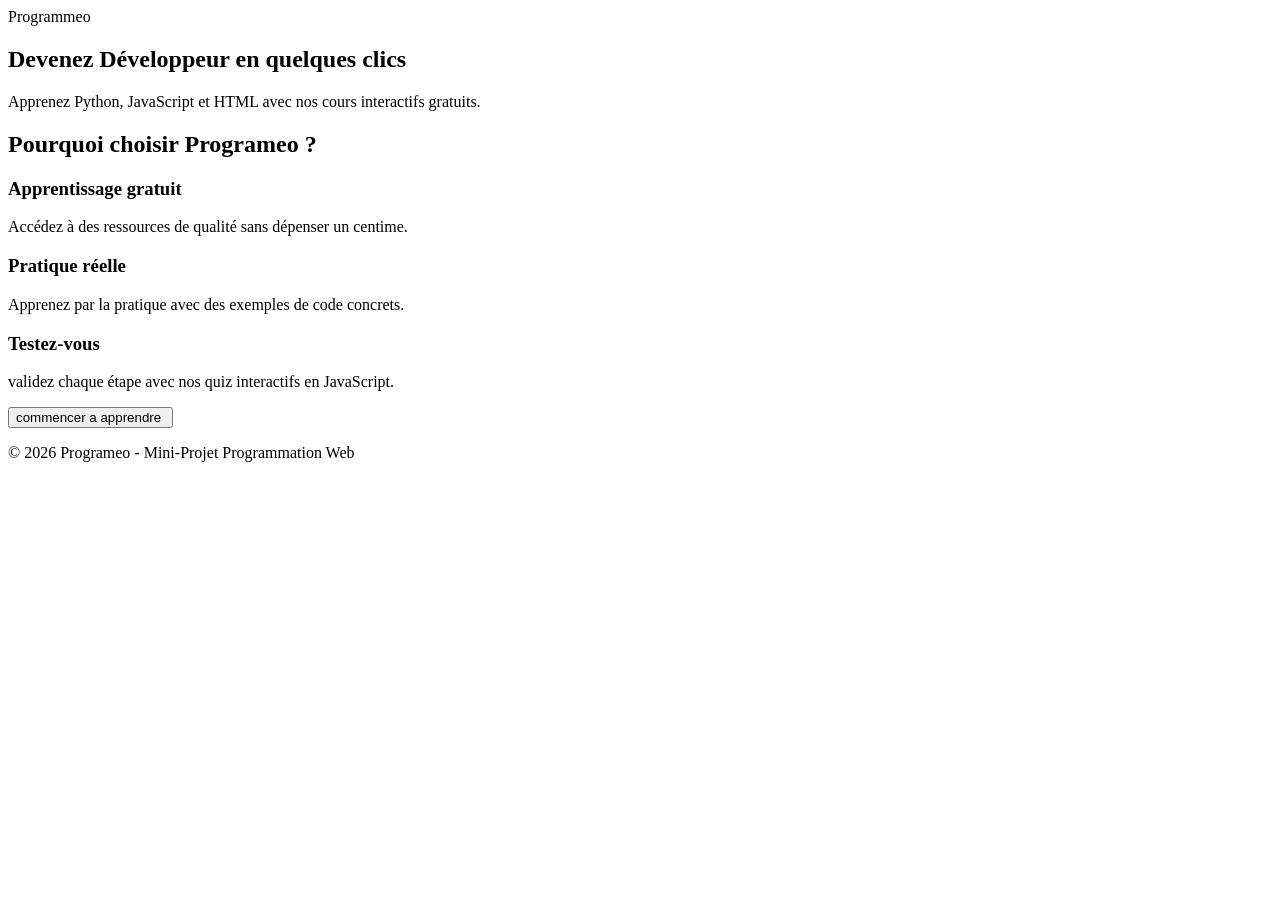
==== index.html @ 3659a87f "Mon premier commit" ====
<!DOCTYPE html>

<html>

    <head>

        <meta charset="UTF-8">

        <title>Programmeo</title> 
        <link rel="stylesheet" href="style.css">
    </head>

    <body>

        <header>

            <div class="logo">Programmeo</div>

                
        </header>

        <main>

            <section>

                <h1>Devenez Développeur en quelques clics</h1>

                <p>Apprenez Python, JavaScript et HTML avec nos cours interactifs gratuits.</p>

                



            <section class="features">

                <h2>Pourquoi choisir Programeo ?</h2>

                <div class="feature-item">

                    <h3>Apprentissage gratuit</h3>

                    <p>Accédez à des ressources de qualité sans dépenser un centime.</p>

                </div>

                <div class="feature-item">

                    <h3>Pratique réelle</h3>

                    <p>Apprenez par la pratique avec des exemples de code concrets.</p>

                </div>

                <div class="feature-item">

                    <h3>Testez-vous</h3>

                    <p>validez chaque étape avec nos quiz interactifs en JavaScript.</p>

                </div>

                <form action="catalogue.html">

                    <input type="submit" value="commencer a apprendre ">

                </form>

                



            </section>

    </main>

</body>

    <footer>

        <p>&copy; 2026 Programeo - Mini-Projet Programmation Web</p>

    </footer>

</html>
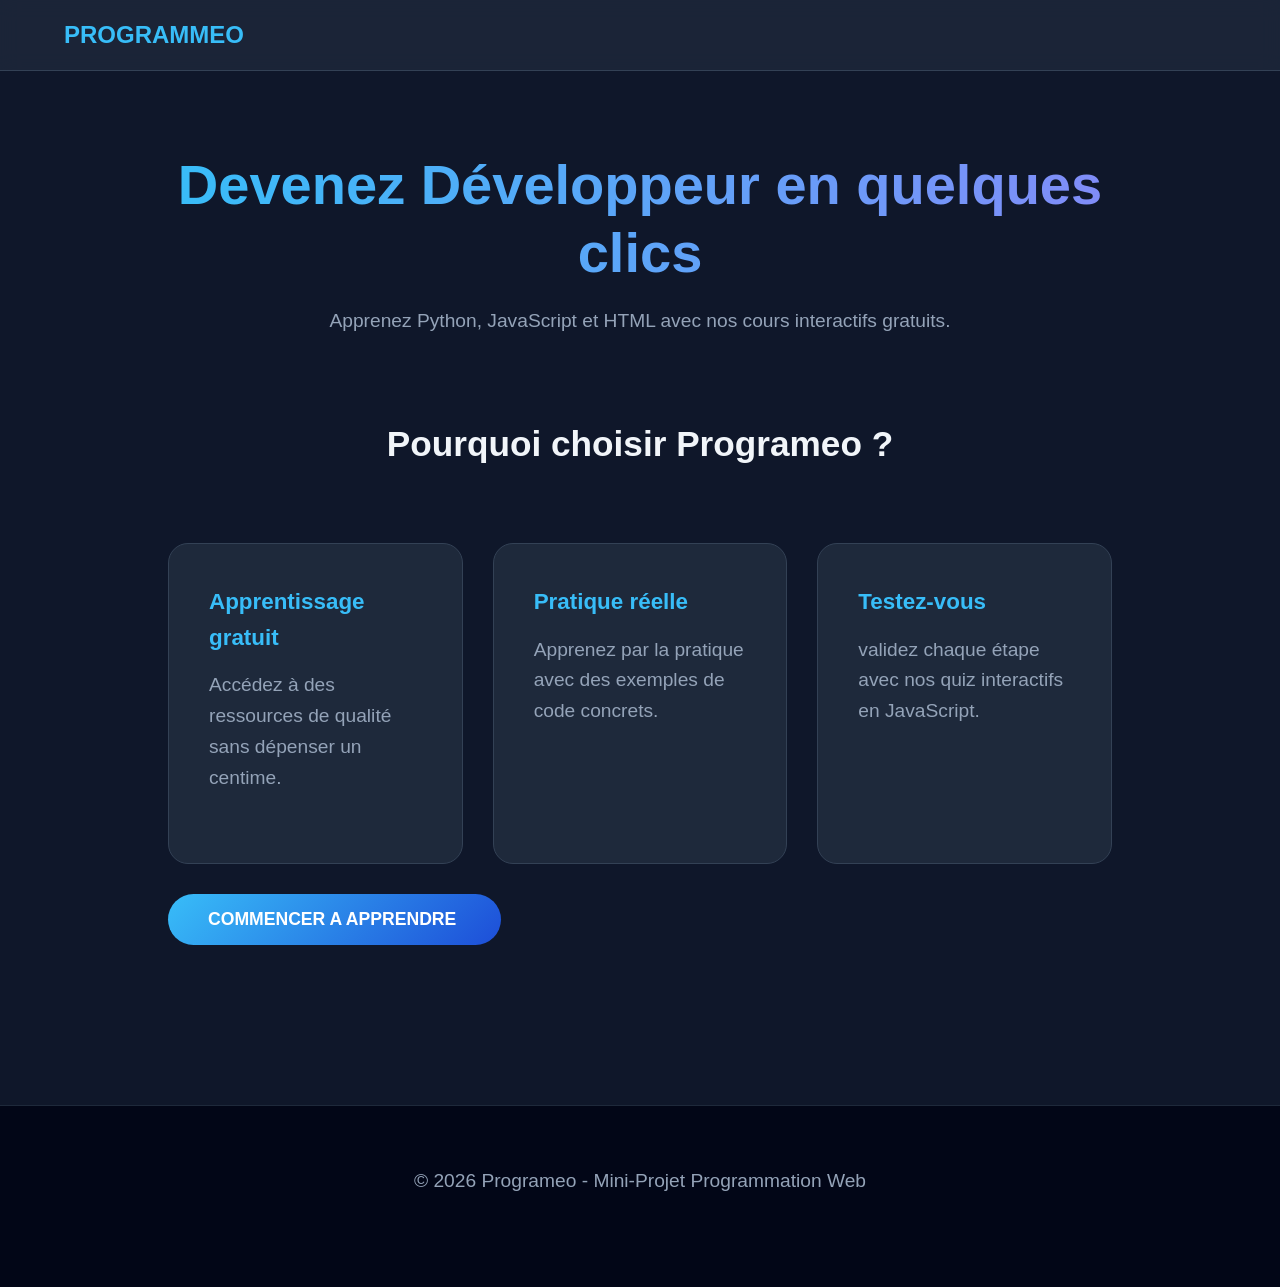
==== commit 0baf8d2d: "Update index.html" ====
--- a/index.html
+++ b/index.html
@@ -59,7 +59,7 @@
 
                 </div>
 
-                <form action="catalogue.html">
+                <form action="catalog.html">
 
                     <input type="submit" value="commencer a apprendre ">
 
@@ -81,4 +81,4 @@
 
     </footer>
 
-</html>+</html>
--- a/style.css
+++ b/style.css
@@ -0,0 +1,147 @@
+
+*, *::before, *::after {
+    margin: 0;
+    padding: 0;
+    box-sizing: border-box; 
+}
+
+html {
+    scroll-behavior: smooth; 
+}
+
+body {
+    font-family: 'Segoe UI', Tahoma, Geneva, Verdana, sans-serif;
+    background-color: #0f172a;
+    color: #f1f5f9;
+    line-height: 1.6;
+    overflow-x: hidden; // Évite les scrolls horizontaux accidentels 
+}
+
+header {
+    background-color: rgba(30, 41, 59, 0.8); 
+    backdrop-filter: blur(10px); 
+    padding: 1rem 5%;
+    display: flex;
+    justify-content: space-between;
+    align-items: center;
+    border-bottom: 1px solid #334155;
+    position: sticky;
+    top: 0;
+    z-index: 1000;
+}
+
+.logo {
+    font-size: 1.5rem;
+    font-weight: bold;
+    color: #38bdf8;
+    text-transform: uppercase;//transforme l'integralite d'un bloc de texte en lettres majuscules
+    letter-spacing: 1px;
+    text-decoration: none;//gére la decoration du texte,principalement le soulignement
+}
+
+nav ul {
+    display: flex;
+    list-style: none;
+    gap: 20px; // Utilisation de gap plutôt que margin-left sur les li 
+}
+
+nav ul li a {
+    color: #cbd5e1;
+    text-decoration: none;
+    font-weight: 500;
+    transition: color 0.3s ease;
+}
+
+nav ul li a:hover {
+    color: #38bdf8;
+}
+
+main {
+    padding: 80px 10%; 
+    text-align: center;
+    max-width: 1200px;
+    margin: 0 auto;
+}
+
+h1 {
+    font-size: clamp(2rem, 5vw, 3.5rem); 
+    margin-bottom: 20px;
+    background: linear-gradient(to right, #38bdf8, #818cf8);
+    -webkit-background-clip: text;
+    background-clip: text;
+    -webkit-text-fill-color: transparent;
+    line-height: 1.2;
+}
+
+p {
+    font-size: 1.2rem;
+    color: #94a3b8;
+    margin-bottom: 30px;
+    max-width: 700px;
+    margin-left: auto;
+    margin-right: auto;
+}
+
+input[type="submit"], .btn {
+    background: linear-gradient(135deg, #38bdf8 0%, #1d4ed8 100%);
+    color: white;
+    padding: 15px 40px;
+    border: none;
+    border-radius: 50px;
+    font-size: 1.1rem;
+    font-weight: bold;
+    cursor: pointer;
+    transition: all 0.3s ease;
+    text-transform: uppercase;
+    display: inline-block;
+}
+
+input[type="submit"]:hover {
+    transform: translateY(-3px);
+    box-shadow: 0 10px 25px rgba(56, 189, 248, 0.4);
+    filter: brightness(1.1);
+}
+
+.features {
+    margin-top: 80px;
+    display: grid;
+    grid-template-columns: repeat(auto-fit, minmax(280px, 1fr));
+    gap: 30px;
+}
+
+.features h2 {
+    grid-column: 1 / -1;
+    margin-bottom: 40px;
+    font-size: 2.2rem;
+    color: #f1f5f9;
+}
+
+.feature-item {
+    background-color: #1e293b;
+    padding: 40px;
+    border-radius: 20px;
+    border: 1px solid #334155;
+    transition: all 0.3s ease;
+    text-align: left;
+}
+
+.feature-item:hover {
+    border-color: #38bdf8;
+    background-color: #1e293bce;
+    transform: scale(1.02);
+}
+
+.feature-item h3 {
+    color: #38bdf8;
+    margin-bottom: 15px;
+    font-size: 1.4rem;
+}
+
+footer {
+    text-align: center;
+    padding: 60px 20px;
+    margin-top: 80px;
+    background-color: #020617;
+    color: #64748b;
+    border-top: 1px solid #1e293b;
+}
